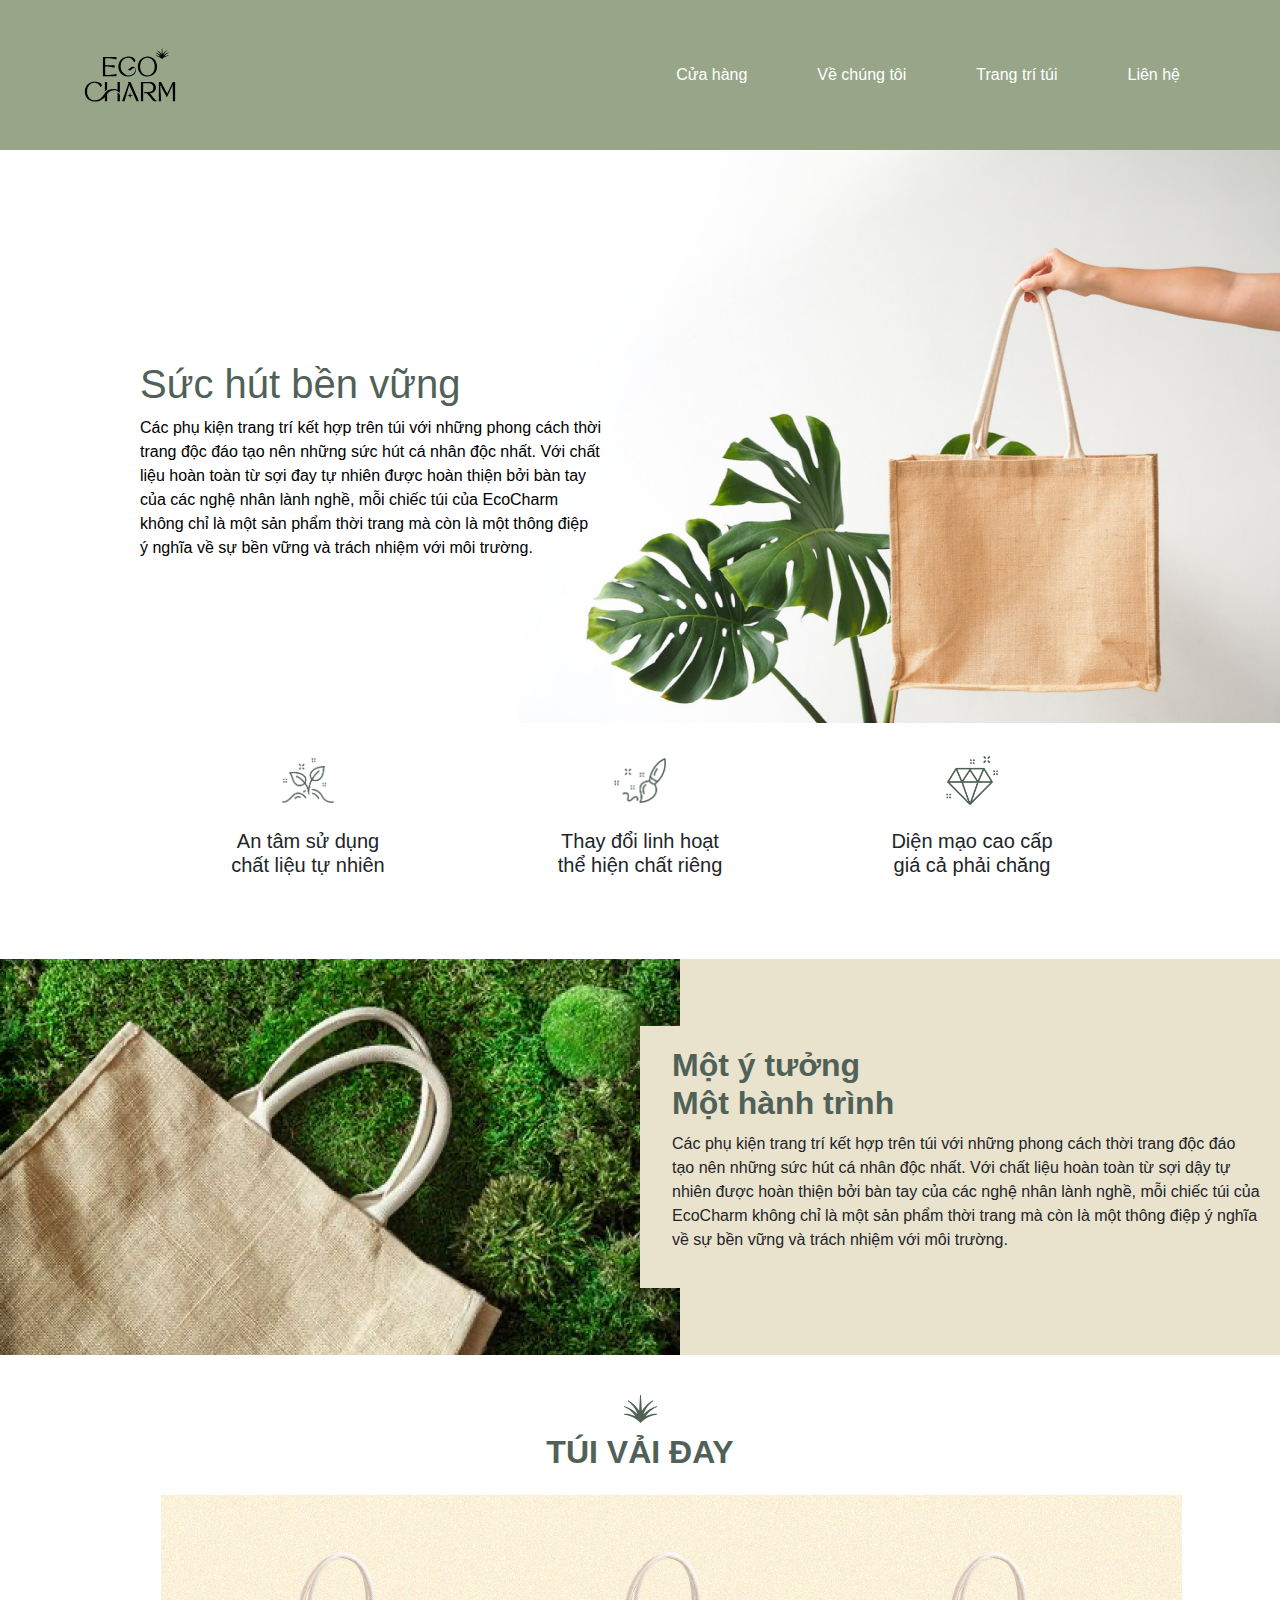
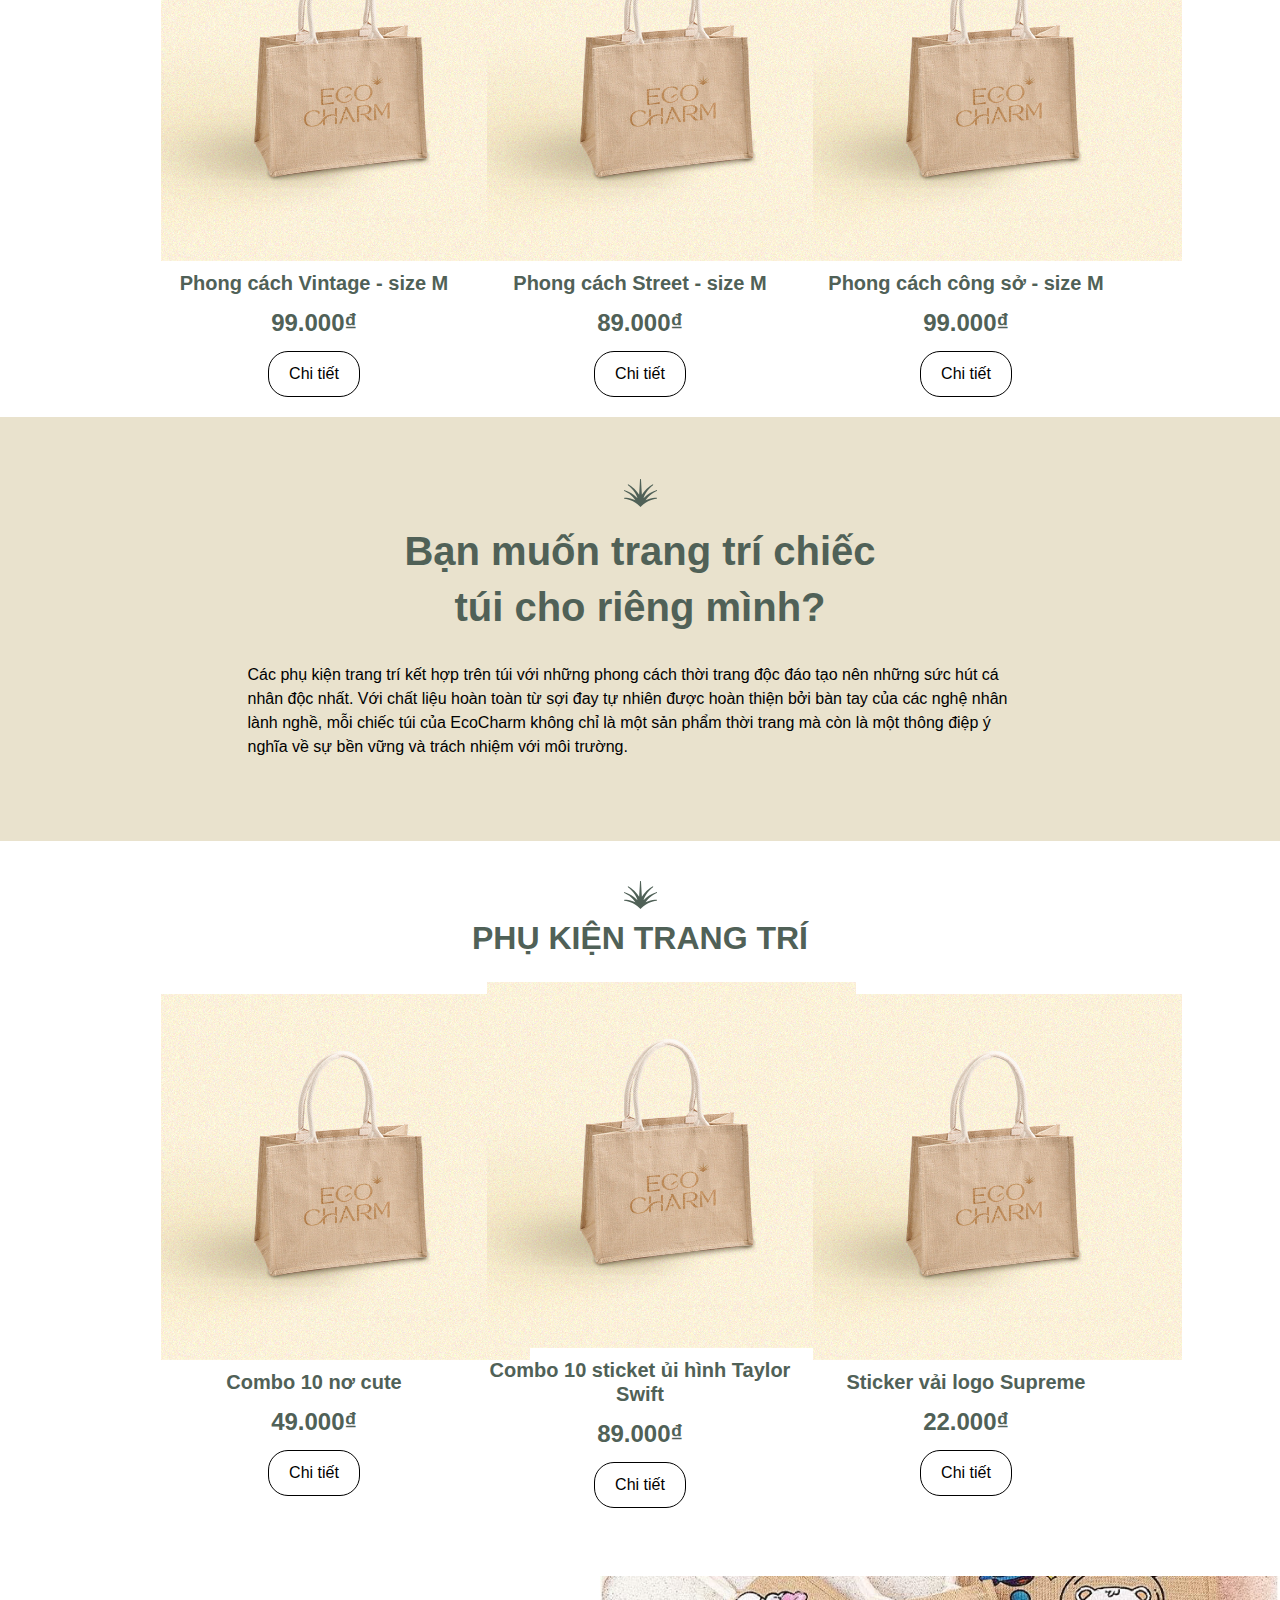
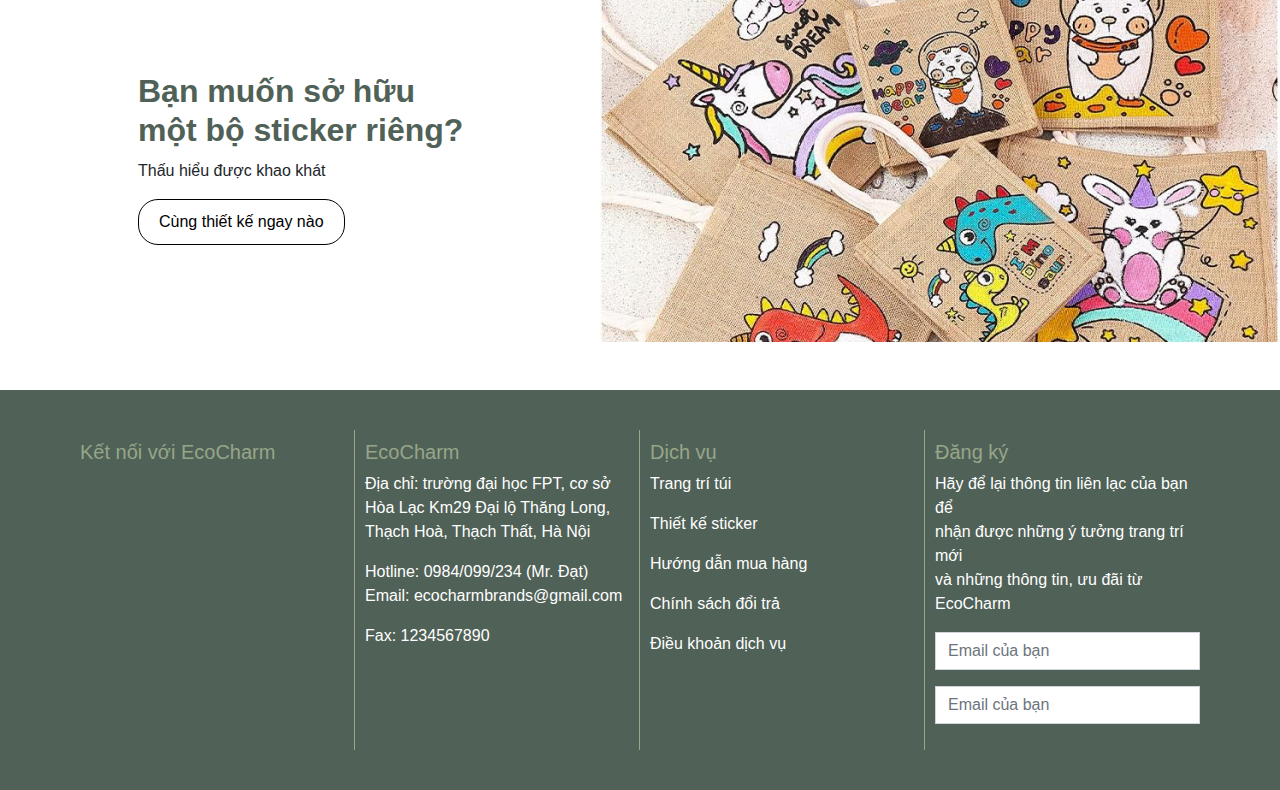
==== index.html @ 80807c22 "git init" ====
<!DOCTYPE html>
<html lang="en">

<head>
    <meta charset="UTF-8" />
    <meta name="viewport" content="width=device-width, initial-scale=1.0" />
    <title>Ecocharm</title>
    <link rel="icon" href="assets/img/exe_ecocharm_logo-01.svg" type="image/x-icon" />
    <link href="assets/css/bootstrap.min.css" rel="stylesheet" />
    <link href="css/style.css" rel="stylesheet" />
</head>

<body>
    <div class="container_detail">
        <div id="header"></div>
        <div class="row image-banner">
            <img src="assets/img/index/banner_index.png" alt="">
            <div class="position-absolute text-over">
                <div class="text-container">
                    <h1 class="title__banner">Sức hút<span> bền vững</span></h1>
                    <p class="main__content__banner">
                        Các phụ kiện trang trí kết hợp trên túi với những phong cách
                        thời<br />
                        trang độc đáo tạo nên những sức hút cá nhân độc nhất. Với chất<br />
                        liệu hoàn toàn từ sợi đay tự nhiên được hoàn thiện bởi bàn tay<br />
                        của các nghệ nhân lành nghề, mỗi chiếc túi của EcoCharm<br />
                        không chỉ là một sản phẩm thời trang mà còn là một thông điệp<br />
                        ý nghĩa về sự bền vững và trách nhiệm với môi trường.
                    </p>
                </div>
            </div>
        </div>
    </div>
    <div class="container-fluid">
        <div class="row icon-main">
            <section class="features-section mb-4">
                <div class="row feature-row mt-4">
                    <div class="col-md-3">
                        <div class="features-icon mb-3">
                            <img class="icon-main" src="assets/img/index/Layer_1.png" alt="">
                        </div>
                        <div>
                            <h5>An tâm sử dụng <br> chất liệu tự nhiên</h5>
                        </div>
                    </div>
                    <div class="col-md-3">
                        <div class="features-icon mb-3">
                            <img class="icon-main" src="assets/img/index/layer_2.png" alt="">
                        </div>
                        <div>
                            <h5>Thay đổi linh hoạt<br> thể hiện chất riêng</h5>
                        </div>
                    </div>
                    <div class="col-md-3">
                        <div class="features-icon mb-3">
                            <img class="icon-main" src="assets/img/index/layer_3.png" alt="">
                        </div>
                        <div>
                            <h5>Diện mạo cao cấp
                                <br> giá cả phải chăng
                            </h5>
                        </div>
                    </div>
                </div>
            </section>
        </div>
        <div class="row banner-home">
            <!-- Banner Section -->
            <section class="banner-item">
                <div class="row align-items-center">
                    <div class="col-md-6">
                        <img src="assets/img/index/banner_left.png" alt="EcoCharm Bag">
                    </div>
                    <div class="col-md-6 bg-full">
                        <div class="banner-content">
                            <h2 class="main-title">Một ý tưởng<br>Một hành trình</h2>
                            <p class="custom-paragraph">Các phụ kiện trang trí kết hợp trên túi với những phong cách
                                thời trang độc đáo tạo nên
                                những sức hút cá nhân độc nhất. Với chất liệu hoàn toàn từ sợi dậy tự nhiên được hoàn
                                thiện bởi bàn tay của các nghệ nhân lành nghề, mỗi chiếc túi của EcoCharm không chỉ là
                                một sản phẩm thời trang mà còn là một thông điệp ý nghĩa về sự bền vững và trách nhiệm
                                với môi trường.</p>
                        </div>
                    </div>
                </div>
            </section>
        </div>
        <!-- other product -->
        <div class="other-products">
            <div class="image_banner">
                <img src="assets/img/details/Isolation_Mode.svg" alt="detail" />
            </div>
            <h2 class="main-title text-center mb-4">TÚI VẢI ĐAY</h2>
            <div class="row other">
                <div class="col-lg-3 col-md-4 col-sm-6 product-card">
                    <img src="assets/img/details/other.png" alt="Product Image" />
                    <h5 class="title-other">Phong cách Vintage - size M</h5>
                    <p class="price-other">99.000₫</p>
                    <button class="btn btn-outline-secondary">Chi tiết</button>
                </div>
                <div class="col-lg-3 col-md-4 col-sm-6 product-card">
                    <img src="assets/img/details/other.png" alt="Product Image" />
                    <h5 class="title-other">Phong cách Street - size M</h5>
                    <p class="price-other">89.000₫</p>
                    <button class="btn btn-outline-secondary">Chi tiết</button>
                </div>
                <div class="col-lg-3 col-md-4 col-sm-6 product-card">
                    <img src="assets/img/details/other.png" alt="Product Image" />
                    <h5 class="title-other">Phong cách công sở - size M</h5>
                    <p class="price-other">99.000₫</p>
                    <button class="btn btn-outline-secondary">Chi tiết</button>
                </div>
            </div>
        </div>
        <!-- customize -->
        <div class="banner mt-8">
            <div class="image_banner">
                <img src="assets/img/details/Isolation_Mode.svg" alt="detail">
            </div>
            <div class="content_title">
                <h1>Bạn muốn trang trí chiếc </h1>
                <h1>túi cho riêng mình?</h1>
            </div>
            <div class="content_banner">
                <p>Các phụ kiện trang trí kết hợp trên túi với những phong cách thời trang độc đáo tạo nên những sức hút
                    cá nhân độc nhất. Với chất liệu hoàn toàn từ sợi đay tự nhiên được hoàn thiện bởi bàn tay của các
                    nghệ nhân lành nghề, mỗi chiếc túi của EcoCharm không chỉ là một sản phẩm thời trang mà còn là một
                    thông điệp ý nghĩa về sự bền vững và trách nhiệm với môi trường. </p>
            </div>
        </div>
        <!-- sticker product -->    
        <div class="other-products">
            <div class="image_banner">
                <img src="assets/img/details/Isolation_Mode.svg" alt="detail" />
            </div>
            <h2 class="main-title text-center mb-4">PHỤ KIỆN TRANG TRÍ</h2>
            <div class="row other">
                <div class="col-md-3 product-card">
                    <img src="assets/img/details/other.png" alt="Product Image" />
                    <h5 class="title-other">Combo 10 nơ cute</h5>
                    <p class="price-other">49.000₫</p>
                    <button class="btn btn-outline-secondary">Chi tiết</button>
                </div>
                <div class="col-md-3 product-card">
                    <img src="assets/img/details/other.png" alt="Product Image" />
                    <h5 class="title-other">Combo 10 sticket ủi hình Taylor Swift</h5>
                    <p class="price-other">89.000₫</p>
                    <button class="btn btn-outline-secondary">Chi tiết</button>
                </div>
                <div class="col-md-3 product-card">
                    <img src="assets/img/details/other.png" alt="Product Image" />
                    <h5 class="title-other">Sticker vải logo Supreme</h5>
                    <p class="price-other">22.000₫</p>
                    <button class="btn btn-outline-secondary">Chi tiết</button>
                </div>
            </div>
        </div>
        <!-- quote sticker -->
        <section class="banner-item mt-5 mb-5">
            <div class="row align-items-center">
                <div class="col-md-6 quote-left">
                    <div>
                        <h2 class="main-title">Bạn muốn sở hữu<br>một bộ sticker riêng?</h2>
                        <p class="custom-paragraph">Thấu hiểu được khao khát </p>
                    </div>
                    <div class="btn-group-customize" role="group" aria-label="Size options">
                        <button type="button" class="btn btn-outline-secondary">Cùng thiết kế ngay nào </button>
                    </div>
                </div>
                <div class="col-md-6 text-right-align">
                    <div>
                        <img src="assets/img/index/sticker_banner.png" alt="EcoCharm Bag">
                    </div>
                </div>
            </div>
        </section>
        <!-- footer -->
        <div id="footer"></div>
    </div>
    <script src="assets/js/jquery-3.5.1.min.js"></script>
    <script src="assets/js/bootstrap.min.js"></script>
    <script type="module" src="js/layout.js"></script>
</body>

</html>
---- css/style.css ----
:root {
  --main-font: "Raleway", sans-serif;
  --main-bg-color: #fff;
  --header-bg-color: #97a689;
  --menu-color: #fff;
  --menu-hover-color: #007bff;
  --menu-font-size: 16px;
  --menu-font-weight: 500;
  --menu-item-spacing: 20px;
  --main-bg-text-color: #506157;
}

* {
  margin: 0;
  padding: 0;
  box-sizing: border-box;
}
.container-fluid {
    padding: 0;
    margin: 0;
}
body {
  overflow-x: hidden;
  font-family: var(--main-font);
  background-color: var(--main-bg-color);
}

.row {
  display: flex;
  flex-wrap: wrap;
}

header {
  background-color: #fff;
  box-shadow: 0 2px 4px rgba(0, 0, 0, 0.1);
  padding: 10px 0;
}

.header {
  padding-left: 35px;
  padding-right: 35px;
  display: flex;
  justify-content: space-between;
  align-items: center;
  width: 100%;
  background-color: var(--header-bg-color);
}

.logo,
.menu {
  padding: 0 var(--menu-item-spacing);
}

.logo img {
  width: 150px;
}
.menu ul {
  display: flex;
  justify-content: space-between;
  list-style: none;
  padding: 0;
  margin: 0;
}

.menu ul li {
  padding: 25px;
  margin-right: var(--menu-item-spacing);
}

.menu ul li a {
  color: var(--menu-color);
  text-decoration: none;
  font-size: var(--menu-font-size);
  font-weight: var(--menu-font-weight);
}

.menu ul li a:hover {
  color: var(--main-bg-text-color);
}
.menu ul li a:active {
    color: var(--main-bg-text-color);
}
/* banner */
.banner {
  width: 100%;
  height: 424px;
  display: flex;
  flex-direction: column;
  justify-content: center;
  align-items: center;
  /* text-align: center; */
  background-color: #e9e2cd;
}

.image_banner,
.content_title {
  padding: 10px;
  display: flex;
  flex-direction: column;
  justify-content: center;
  align-items: center;
  text-align: center;
}

.content_title h1 {
  font-weight: bold;
  color: var(--main-bg-text-color);
}
.content_banner {
  width: 785px;
  height: 141px;
  display: flex;
  flex-direction: column;
  justify-content: center;
  align-items: center;
}

.content_banner p {
  color: #000000;
}
/* content detail */
.content_detail {
  background-color: #fff;
  padding-left: 30px;
  padding-right: 30px;
  display: flex;
  justify-content: center;
  align-items: center;
}

.content_detail_image {
  display: flex;
  justify-content: center;
  align-items: center;
}

.product-image img {
  /* width: 561px; */
  padding-top: 60px;
  height: 486px;
  object-fit: cover;
}

.content_detail_text {
  padding-left: 50px;
  padding-right: 50px;
  align-items: center;
}

.content_detail_text h1 {
  color: var(--main-bg-text-color);
  font-size: 24px;
  line-height: 1.5;
}

.content_detail_text p {
  font-size: 13px;
  line-height: 1.5em;
  width: 451px;
  overflow: hidden;
  color: #000000;
}

.product_infor {
  display: flex;
  flex-direction: column;
  gap: 10px;
}

.product_infor h1 {
  font-size: 16px;
}

.product_infor p {
  font-size: 13px;
  color: #000000;
}

.btn-sample {
  border: 0.5px solid #000000;
  border-radius: 20px;
  width: 356px;
  height: 50px;
}

.product-details {
  padding: 20px;
}
.btn-group-vertical button,
.btn-group-vertical a {
  margin-top: 10px;
}
.container {
  background-color: #ffff;
}

.product-options h4 {
  color: var(--main-bg-text-color);
}

.btn-group-vertical button,
.btn-group-vertical a {
  margin-top: 10px;
}

.btn-outline-secondary {
  border: 1px solid #000;
  border-radius: 20px;
  padding: 10px 20px;
  background-color: #fff;
  color: #000;
  transition: background-color 0.3s, color 0.3s;
}
.btn-outline-secondary:hover {
  background-color: #000;
  color: #fff;
}
.btn-group-custom {
  display: flex;
  gap: 50px;
}

/* State product */
.product-details-price {
  padding: 60px;
  height: 178px;
  background-color: #e9e2cd;
}

.product-details-price h4,
.product-details-price span {
  display: inline-block;
}

.title-detail {
  color: var(--main-bg-text-color);
}

.state-product {
  color: #000000;
}

.price h2 {
  color: var(--main-bg-text-color);
}

.btn-group-confirm {
  display: flex;
  justify-content: center;
  align-items: center;
}

.btn-group-confirm .btn {
  width: 415px;
  height: 65px;
}

.product-image img {
  max-width: 100%;
  height: auto;
}
.product-details {
  padding: 20px;
}
.btn-outline-secondary {
  border: 1px solid #000;
  border-radius: 20px;
  padding: 10px 20px;
  background-color: #fff;
  color: #000;
  transition: background-color 0.3s, color 0.3s;
}
.btn-outline-secondary:hover {
  background-color: #000;
  color: #fff;
}
.btn-group-custom {
  display: flex;
  gap: 10px; /* Adjust the gap as needed */
}
.footer {
  background-color: var(--main-bg-text-color);
  padding: 40px 0;
  margin-top: 40px;
}
.footer-bg {
  background-color: var(--main-bg-text-color);
}
.footer .form-control {
  border-radius: 0;
}
.footer .btn {
  border-radius: 0;
}
.other-products {
  margin-top: 30px;
}
.other-products .product-card {
  text-align: center;
  margin-bottom: 20px;
  padding: 0 10px;
}
.other-products .product-card img {
  width: 369px;
  max-height: 366px;
  margin-bottom: 10px;
}
.price-other {
  font-size: 24px;
  font-weight: bold;
  color: var(--main-bg-text-color);
  margin-bottom: 10px; /* Add margin below price for better spacing */
}
.title-other,
.main-title {
  font-weight: bold;
  color: var(--main-bg-text-color);
  margin-bottom: 10px; /* Add margin below title for better spacing */
}

.other {
  display: flex;
  justify-content: center;
  align-items: center;
}

.title-footer {
  color: var(--header-bg-color);
}

.footer-color {
  color: #fff;
}
.contact {
  border-right: 1px solid #97a689;
  padding: 10px;
  box-sizing: border-box;
}
.contact:last-child {
  border-right: none;
}
/* Remove border from the last column */
.col-md-3:last-child {
  border-right: none;
}
/* about */
.position-relative {
  position: relative;
}

.img-back {
  width: 100%;
}

.img-over {
  width: 75%;
  position: absolute;
  top: 0;
  bottom: 0;
  left: 0;
}

.img-over-banner-2 {
  width: 75%;
  position: absolute;
  top: 0;
  bottom: 0;
  right: 0;
}

.text-over {
  position: absolute;
  top: 40%;
  left: 10%;
  right: 0;
  bottom: 50%;
}

.text-container {
  color: white;
  text-align: left;
}

.title {
  color: white;
}

.image-banner {
  height: 517px;
}

.banner-2 .text-container {
  text-align: right;
}

.content-banner-2 {
  position: absolute;
  left: 40%;
  top: 40%;
  right: 20%;
  bottom: 50%;
}

/* index */
.image-banner img {
  width: 100%;
  height: 573px;
}

.title__banner {
  color: var(--main-bg-text-color);
}

.main__content__banner {
  color: black;
}

.features-icon {
  font-size: 48px;
}
.features-section {
  text-align: center;
  padding: 50px 0;
}
.features-section .col {
  padding: 20px;
}
.icon-main img {
    width: 17%;
    height: 50%;
}
.feature-row {
    display: flex;
    justify-content: center;
}

.banner-home {
    height: auto;
    display: block;
    background-color: #e9e2cd;
}

.banner-content {
    background: #e9e2cd;
    padding: 20px;
    height: 100%;
    display: flex;
    flex-direction: column;
    justify-content: center;
}
.full-height {
    display: flex;
    align-items: center;
}
.bg-full {
    background-color: #e9e2cd;
}
.content_customize {
    width: 100%;
    max-width: 458px;
    display: flex;
    align-items: center;
    justify-content: center;
    margin: 0 auto;
}
.content_customize p {
    text-align: left;
    margin: 0;
}

.customize-content {
    display: flex;
    align-items: center;
    justify-content: center;
    flex-direction: column;
    height: 100%; 
}
.text-right-align {
    display: flex;
    justify-content: flex-end;
    align-items: center;
    height: 100%;
}
.quote-left {
    padding-left: 150px; 
}
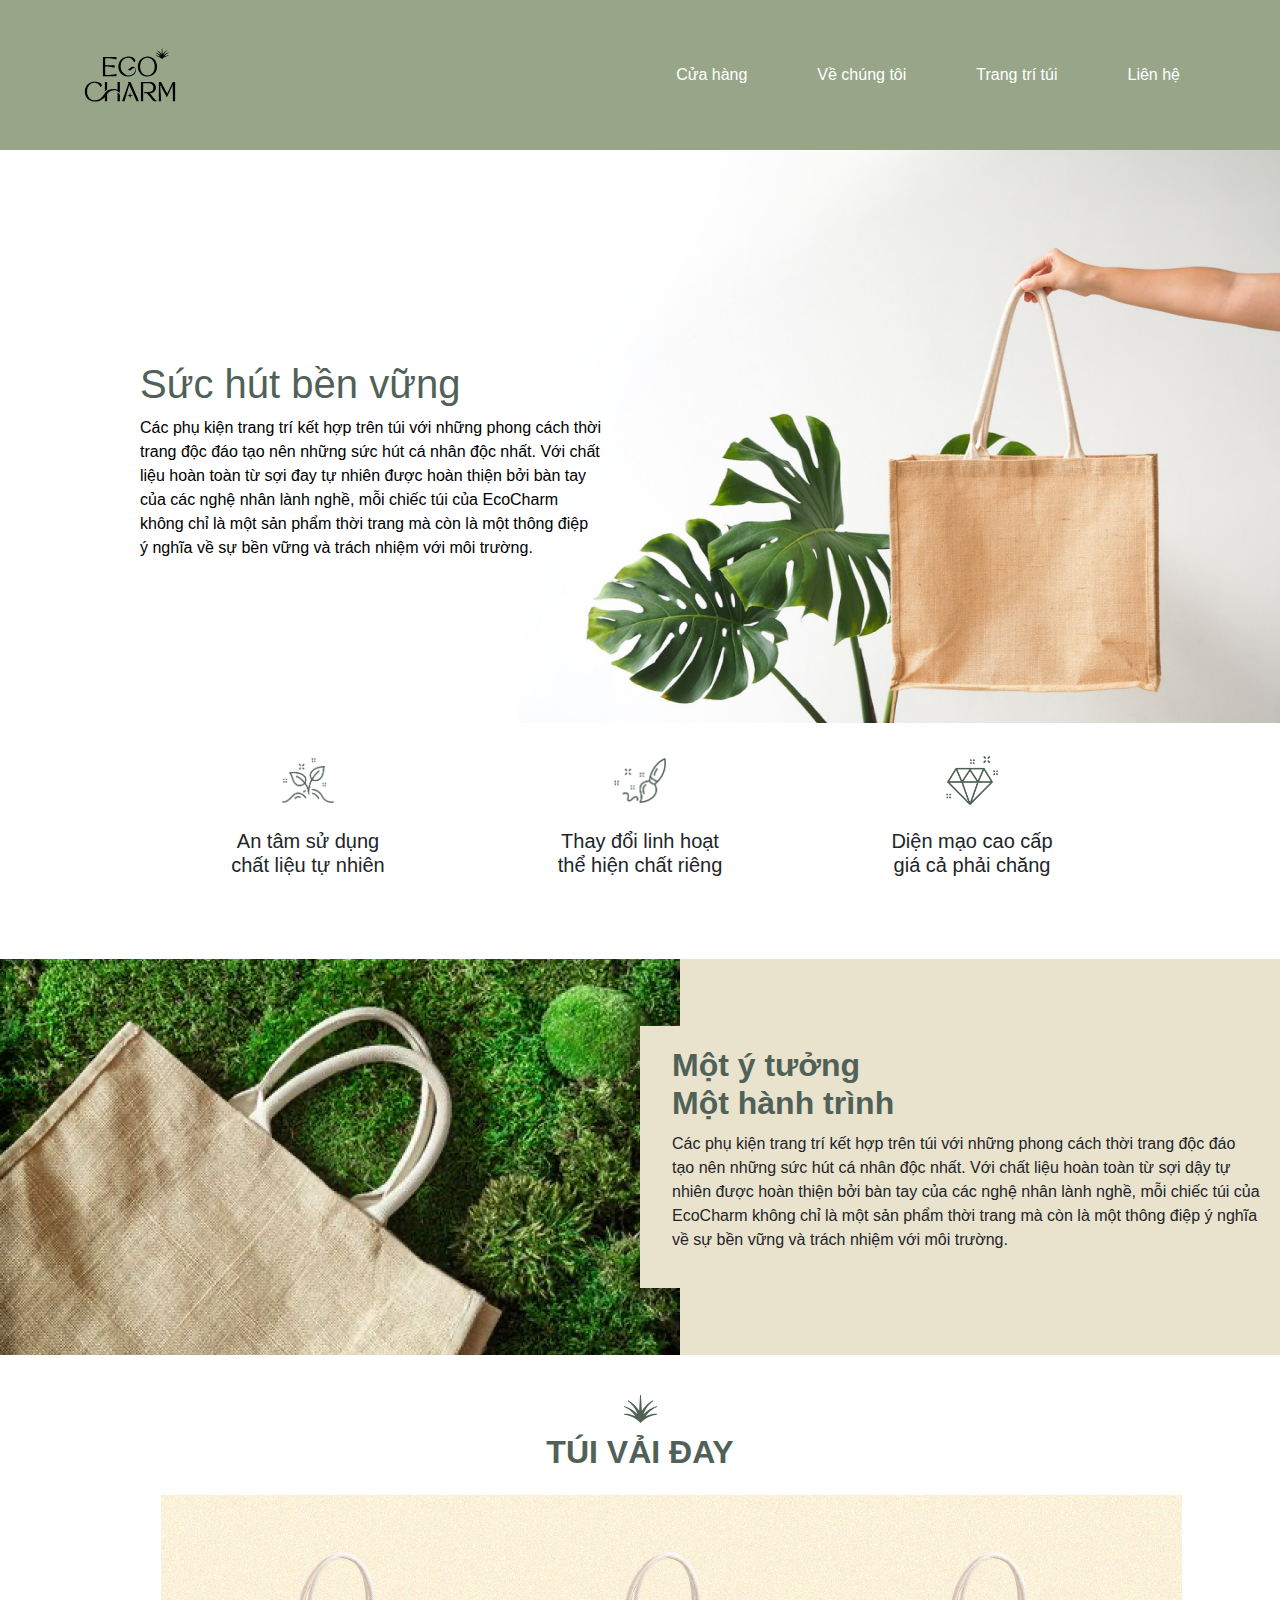
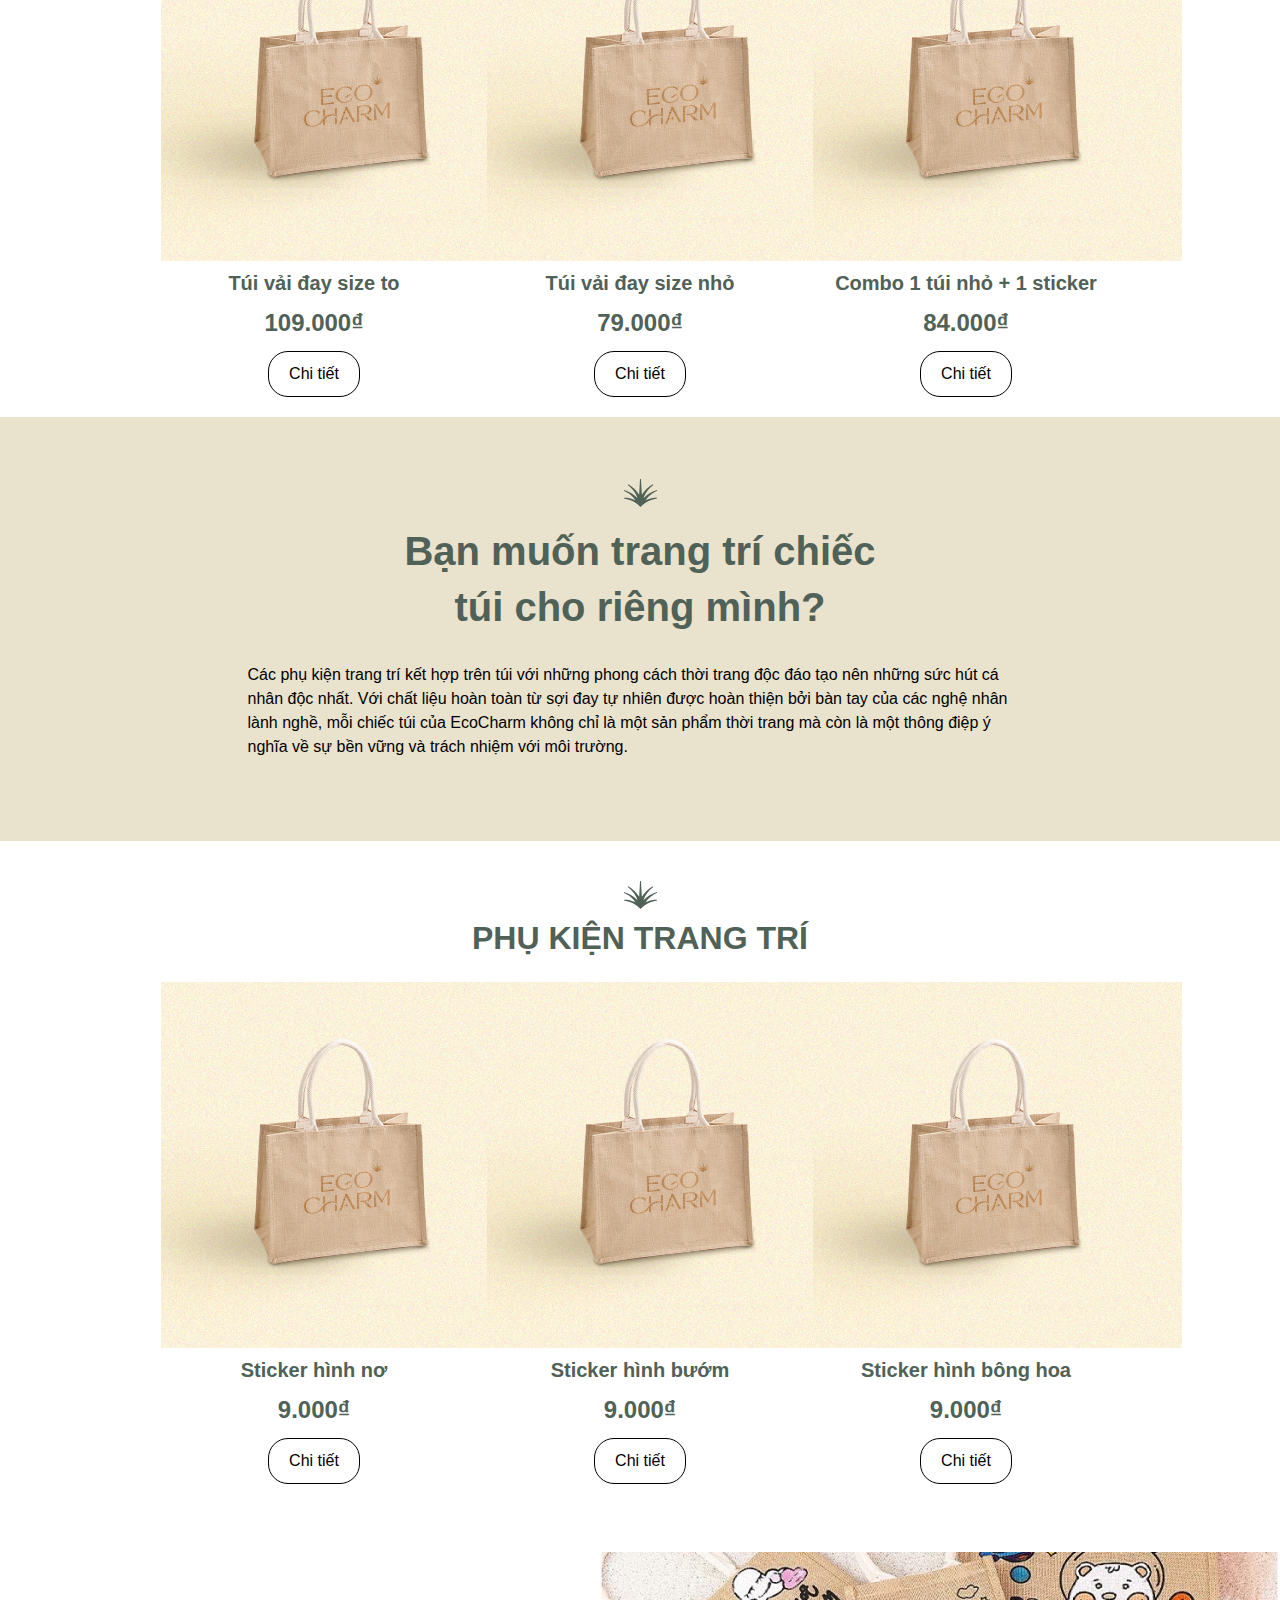
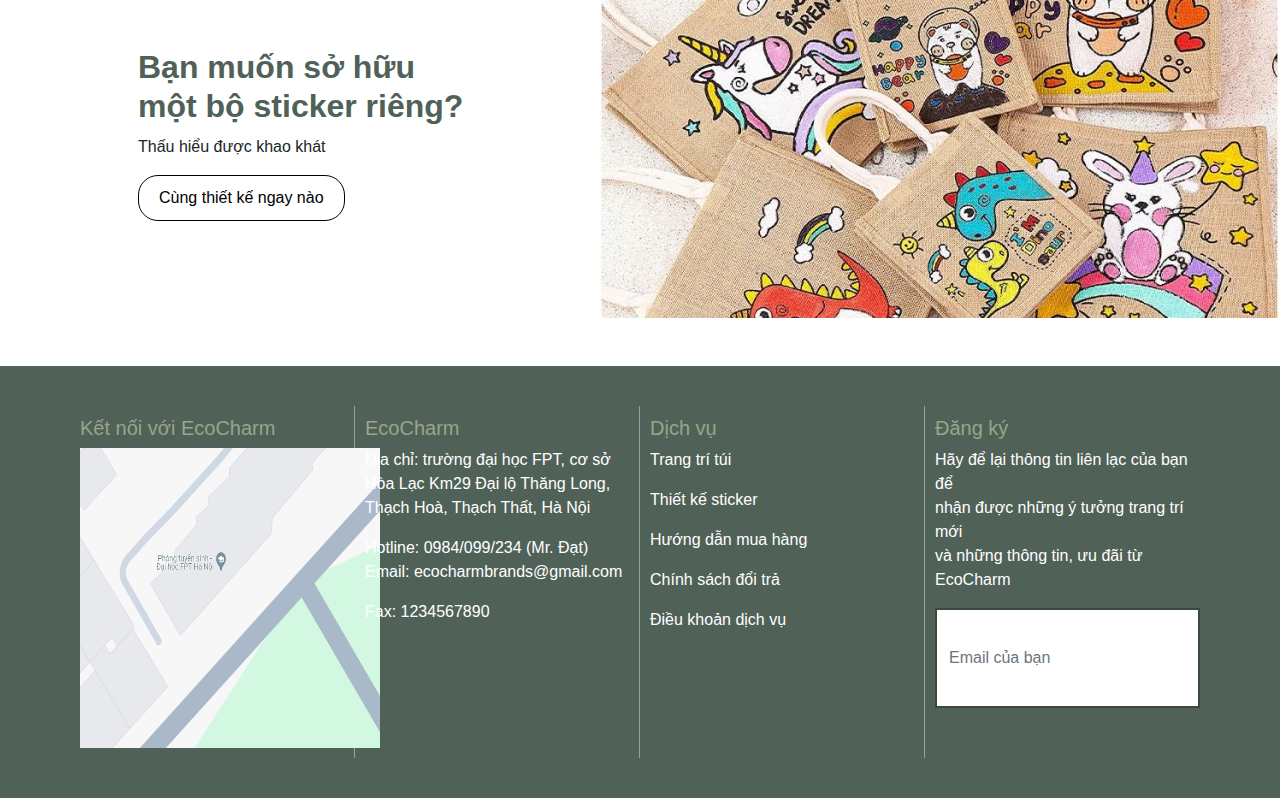
==== commit 7cdb6591: "change request" ====
--- a/index.html
+++ b/index.html
@@ -94,20 +94,20 @@
             <div class="row other">
                 <div class="col-lg-3 col-md-4 col-sm-6 product-card">
                     <img src="assets/img/details/other.png" alt="Product Image" />
-                    <h5 class="title-other">Phong cách Vintage - size M</h5>
-                    <p class="price-other">99.000₫</p>
+                    <h5 class="title-other">Túi vải đay size to</h5>
+                    <p class="price-other">109.000₫</p>
                     <button class="btn btn-outline-secondary">Chi tiết</button>
                 </div>
                 <div class="col-lg-3 col-md-4 col-sm-6 product-card">
                     <img src="assets/img/details/other.png" alt="Product Image" />
-                    <h5 class="title-other">Phong cách Street - size M</h5>
-                    <p class="price-other">89.000₫</p>
+                    <h5 class="title-other">Túi vải đay size nhỏ</h5>
+                    <p class="price-other">79.000₫</p>
                     <button class="btn btn-outline-secondary">Chi tiết</button>
                 </div>
                 <div class="col-lg-3 col-md-4 col-sm-6 product-card">
                     <img src="assets/img/details/other.png" alt="Product Image" />
-                    <h5 class="title-other">Phong cách công sở - size M</h5>
-                    <p class="price-other">99.000₫</p>
+                    <h5 class="title-other">Combo 1 túi nhỏ + 1 sticker</h5>
+                    <p class="price-other">84.000₫</p>
                     <button class="btn btn-outline-secondary">Chi tiết</button>
                 </div>
             </div>
@@ -137,20 +137,20 @@
             <div class="row other">
                 <div class="col-md-3 product-card">
                     <img src="assets/img/details/other.png" alt="Product Image" />
-                    <h5 class="title-other">Combo 10 nơ cute</h5>
-                    <p class="price-other">49.000₫</p>
+                    <h5 class="title-other">Sticker hình nơ</h5>
+                    <p class="price-other">9.000₫</p>
                     <button class="btn btn-outline-secondary">Chi tiết</button>
                 </div>
                 <div class="col-md-3 product-card">
                     <img src="assets/img/details/other.png" alt="Product Image" />
-                    <h5 class="title-other">Combo 10 sticket ủi hình Taylor Swift</h5>
-                    <p class="price-other">89.000₫</p>
+                    <h5 class="title-other">Sticker hình bướm</h5>
+                    <p class="price-other">9.000₫</p>
                     <button class="btn btn-outline-secondary">Chi tiết</button>
                 </div>
                 <div class="col-md-3 product-card">
                     <img src="assets/img/details/other.png" alt="Product Image" />
-                    <h5 class="title-other">Sticker vải logo Supreme</h5>
-                    <p class="price-other">22.000₫</p>
+                    <h5 class="title-other">Sticker hình bông hoa</h5>
+                    <p class="price-other">9.000₫</p>
                     <button class="btn btn-outline-secondary">Chi tiết</button>
                 </div>
             </div>
--- a/css/style.css
+++ b/css/style.css
@@ -483,4 +483,56 @@
 }
 .quote-left {
     padding-left: 150px; 
-}+}
+
+/* modal*/
+.modal-content {
+  border-radius: 10px;
+  padding: 20px;
+  text-align: center;
+  border: none;
+}
+.modal-header {
+  border-bottom: none;
+  justify-content: center;
+}
+.modal-title {
+  font-size: 1.5rem;
+  font-weight: 600;
+  color: var(--main-bg-text-color);
+}
+.modal-body {
+  padding-top: 0;
+}
+.modal-body img {
+  width: 450px;
+  height: 350px;
+  margin-bottom: 20px;
+}
+.form-control {
+  margin: 10px 0;
+  border: 2px solid #39493c;
+  border-radius: 5px;
+  height: 100px;
+}
+.btn-confirm {
+  background-color: #39493c;
+  color: white;
+  border: none;
+  border-radius: 5px;
+  padding: 10px 20px;
+  margin-right: 10px;
+}
+.btn-cancel {
+  background-color: #f8f9fa;
+  color: #39493c;
+  border: 2px solid #39493c;
+  border-radius: 5px;
+  padding: 10px 20px;
+}
+.warning-text {
+  font-size: 0.75rem; /* Smaller font size */
+  color: #ff0000; /* Red color */
+  margin-top: 5px;
+}
+/* end modal */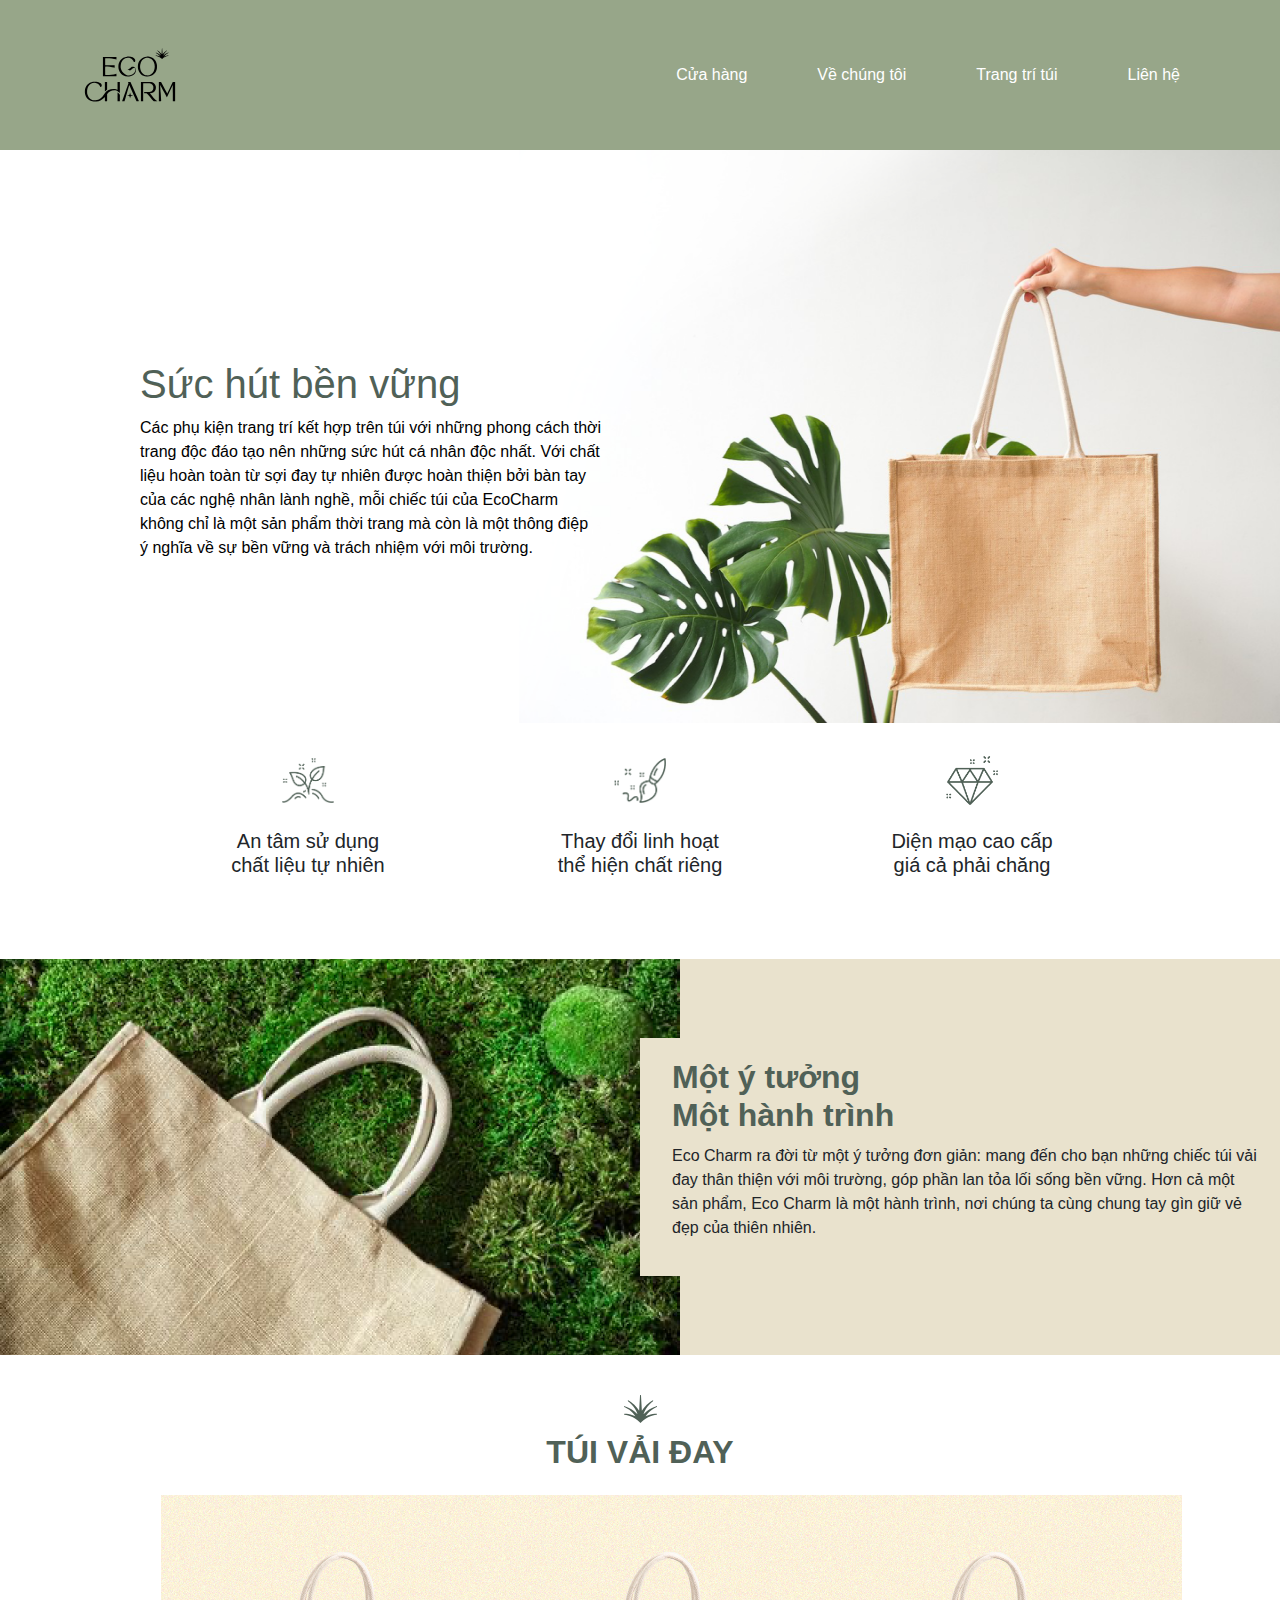
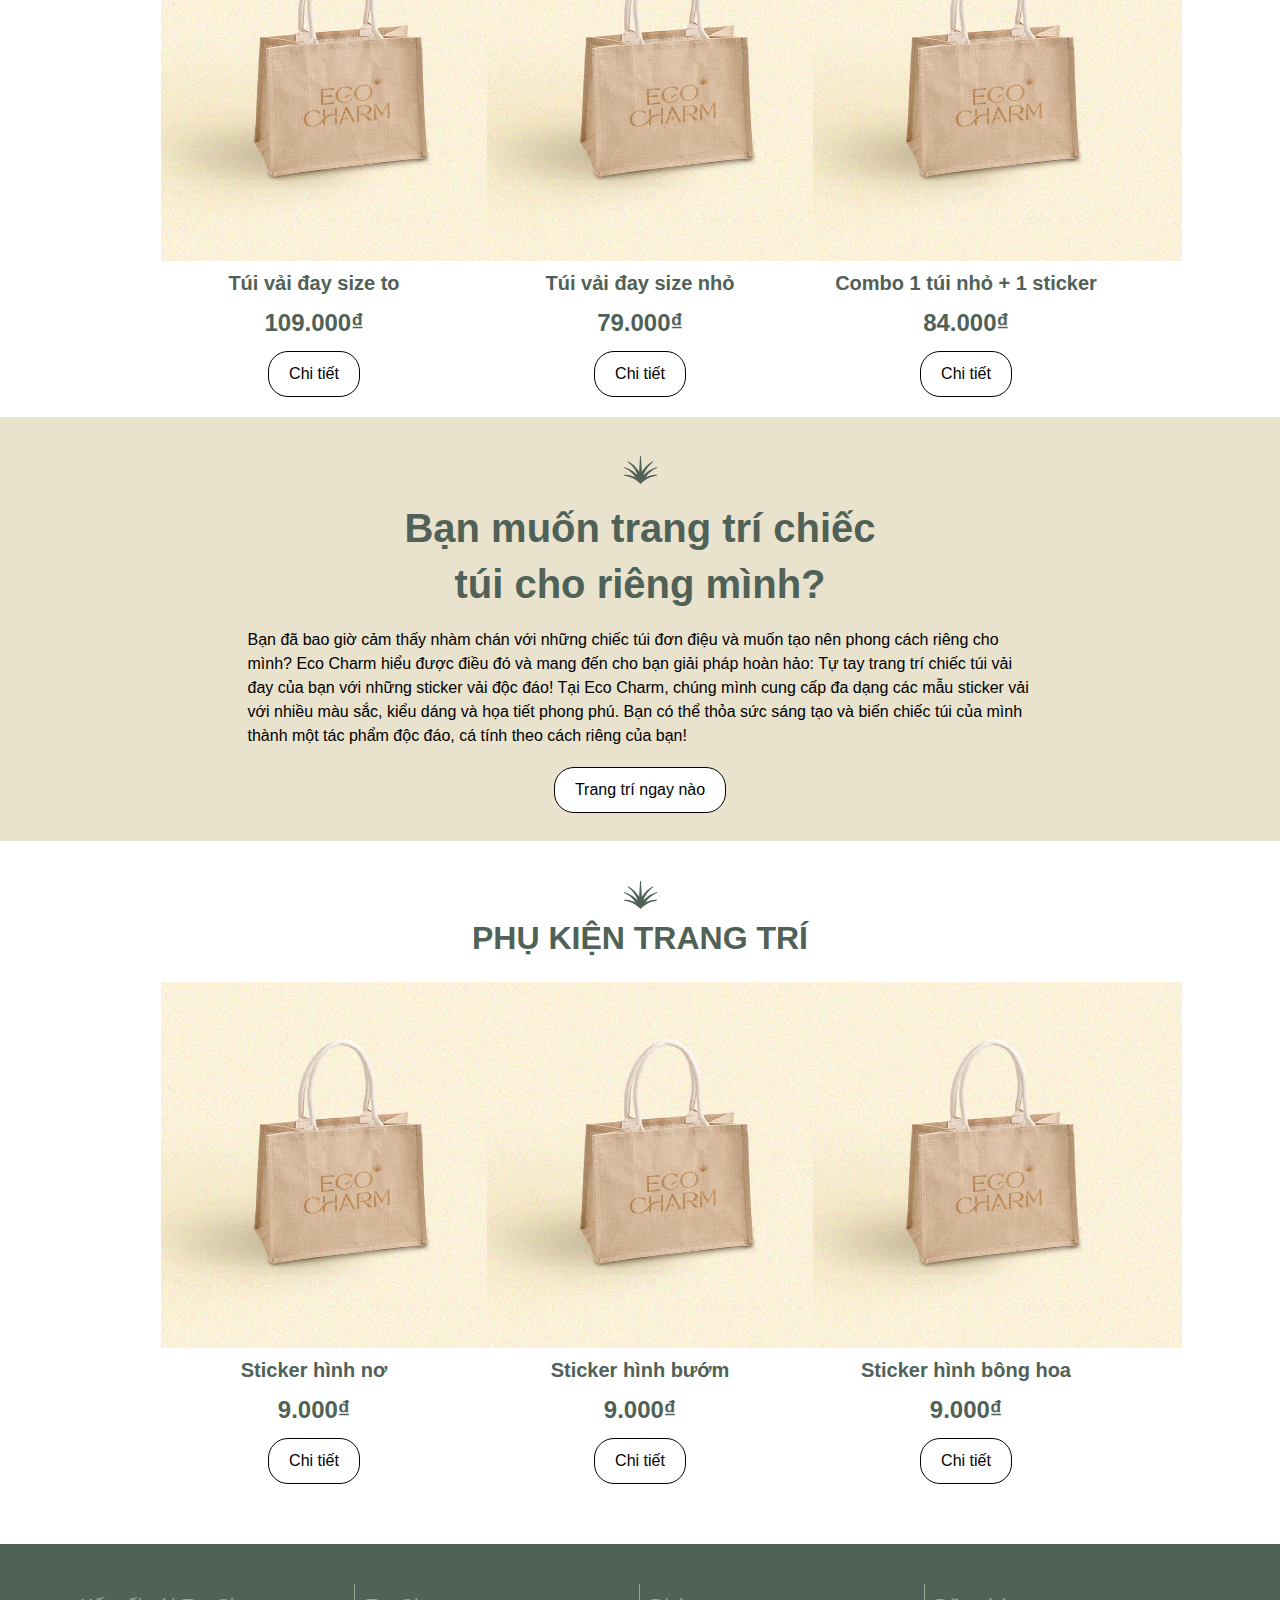
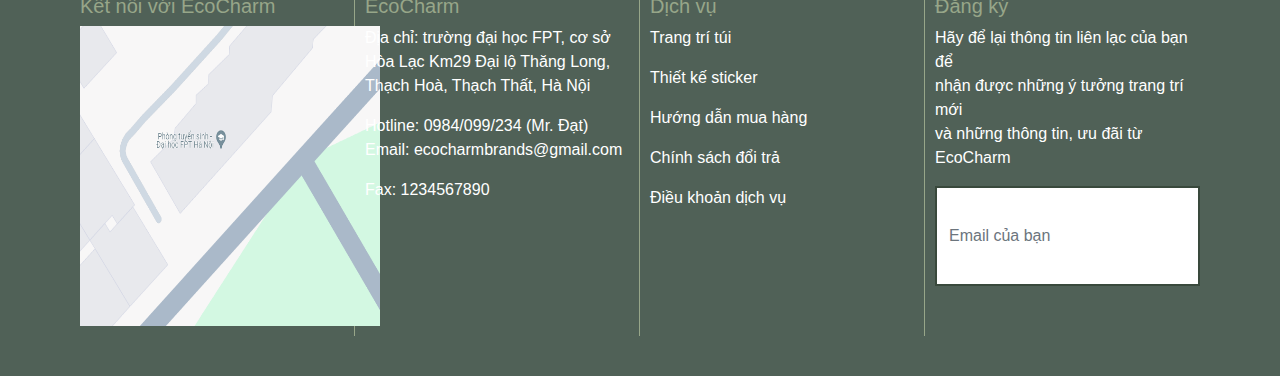
==== commit a73fca96: "change request 2" ====
--- a/index.html
+++ b/index.html
@@ -74,12 +74,7 @@
                     <div class="col-md-6 bg-full">
                         <div class="banner-content">
                             <h2 class="main-title">Một ý tưởng<br>Một hành trình</h2>
-                            <p class="custom-paragraph">Các phụ kiện trang trí kết hợp trên túi với những phong cách
-                                thời trang độc đáo tạo nên
-                                những sức hút cá nhân độc nhất. Với chất liệu hoàn toàn từ sợi dậy tự nhiên được hoàn
-                                thiện bởi bàn tay của các nghệ nhân lành nghề, mỗi chiếc túi của EcoCharm không chỉ là
-                                một sản phẩm thời trang mà còn là một thông điệp ý nghĩa về sự bền vững và trách nhiệm
-                                với môi trường.</p>
+                            <p class="custom-paragraph">Eco Charm ra đời từ một ý tưởng đơn giản: mang đến cho bạn những chiếc túi vải đay thân thiện với môi trường, góp phần lan tỏa lối sống bền vững. Hơn cả một sản phẩm, Eco Charm là một hành trình, nơi chúng ta cùng chung tay gìn giữ vẻ đẹp của thiên nhiên.</p>
                         </div>
                     </div>
                 </div>
@@ -122,11 +117,9 @@
                 <h1>túi cho riêng mình?</h1>
             </div>
             <div class="content_banner">
-                <p>Các phụ kiện trang trí kết hợp trên túi với những phong cách thời trang độc đáo tạo nên những sức hút
-                    cá nhân độc nhất. Với chất liệu hoàn toàn từ sợi đay tự nhiên được hoàn thiện bởi bàn tay của các
-                    nghệ nhân lành nghề, mỗi chiếc túi của EcoCharm không chỉ là một sản phẩm thời trang mà còn là một
-                    thông điệp ý nghĩa về sự bền vững và trách nhiệm với môi trường. </p>
+                <p>Bạn đã bao giờ cảm thấy nhàm chán với những chiếc túi đơn điệu và muốn tạo nên phong cách riêng cho mình? Eco Charm hiểu được điều đó và mang đến cho bạn giải pháp hoàn hảo: Tự tay trang trí chiếc túi vải đay của bạn với những sticker vải độc đáo! Tại Eco Charm, chúng mình cung cấp đa dạng các mẫu sticker vải với nhiều màu sắc, kiểu dáng và họa tiết phong phú. Bạn có thể thỏa sức sáng tạo và biến chiếc túi của mình thành một tác phẩm độc đáo, cá tính theo cách riêng của bạn!</p>
             </div>
+            <a href="detail.html" class="btn btn-outline-secondary">Trang trí ngay nào</a>
         </div>
         <!-- sticker product -->    
         <div class="other-products">
@@ -155,25 +148,6 @@
                 </div>
             </div>
         </div>
-        <!-- quote sticker -->
-        <section class="banner-item mt-5 mb-5">
-            <div class="row align-items-center">
-                <div class="col-md-6 quote-left">
-                    <div>
-                        <h2 class="main-title">Bạn muốn sở hữu<br>một bộ sticker riêng?</h2>
-                        <p class="custom-paragraph">Thấu hiểu được khao khát </p>
-                    </div>
-                    <div class="btn-group-customize" role="group" aria-label="Size options">
-                        <button type="button" class="btn btn-outline-secondary">Cùng thiết kế ngay nào </button>
-                    </div>
-                </div>
-                <div class="col-md-6 text-right-align">
-                    <div>
-                        <img src="assets/img/index/sticker_banner.png" alt="EcoCharm Bag">
-                    </div>
-                </div>
-            </div>
-        </section>
         <!-- footer -->
         <div id="footer"></div>
     </div>
